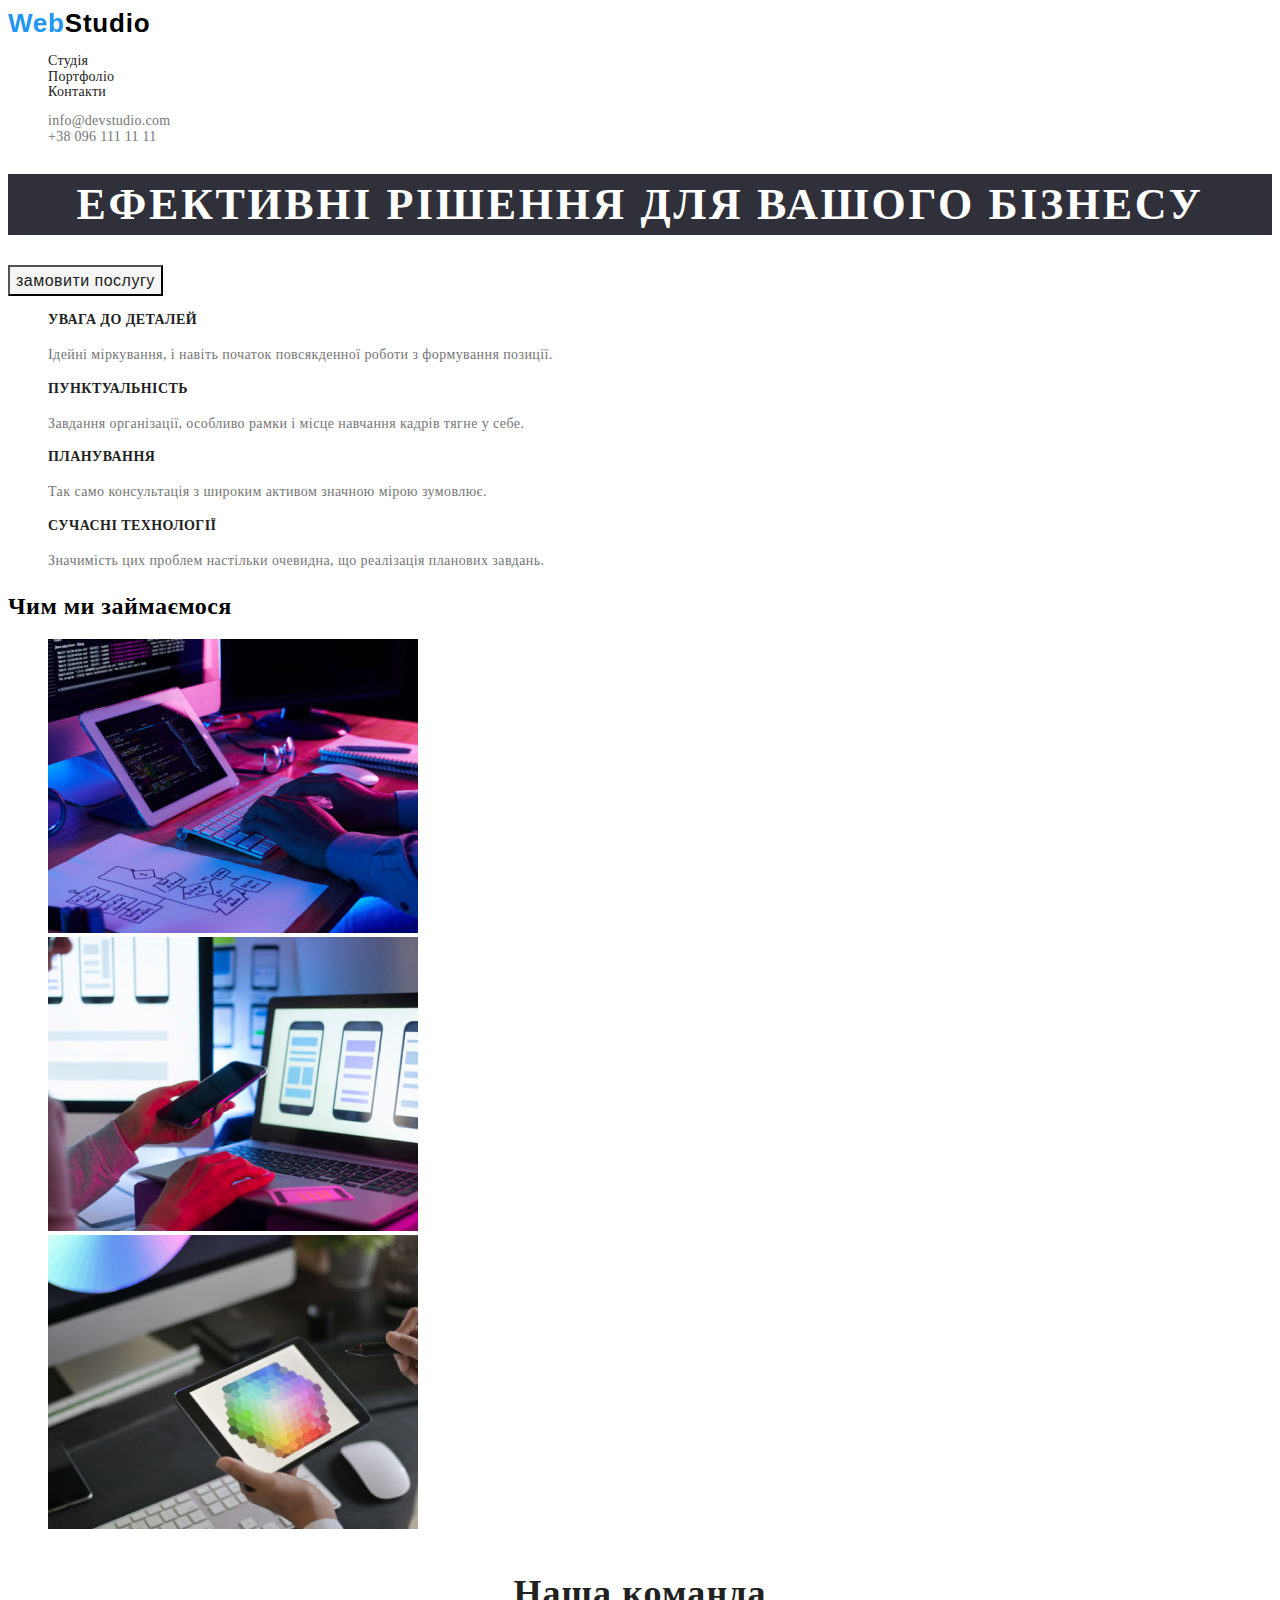
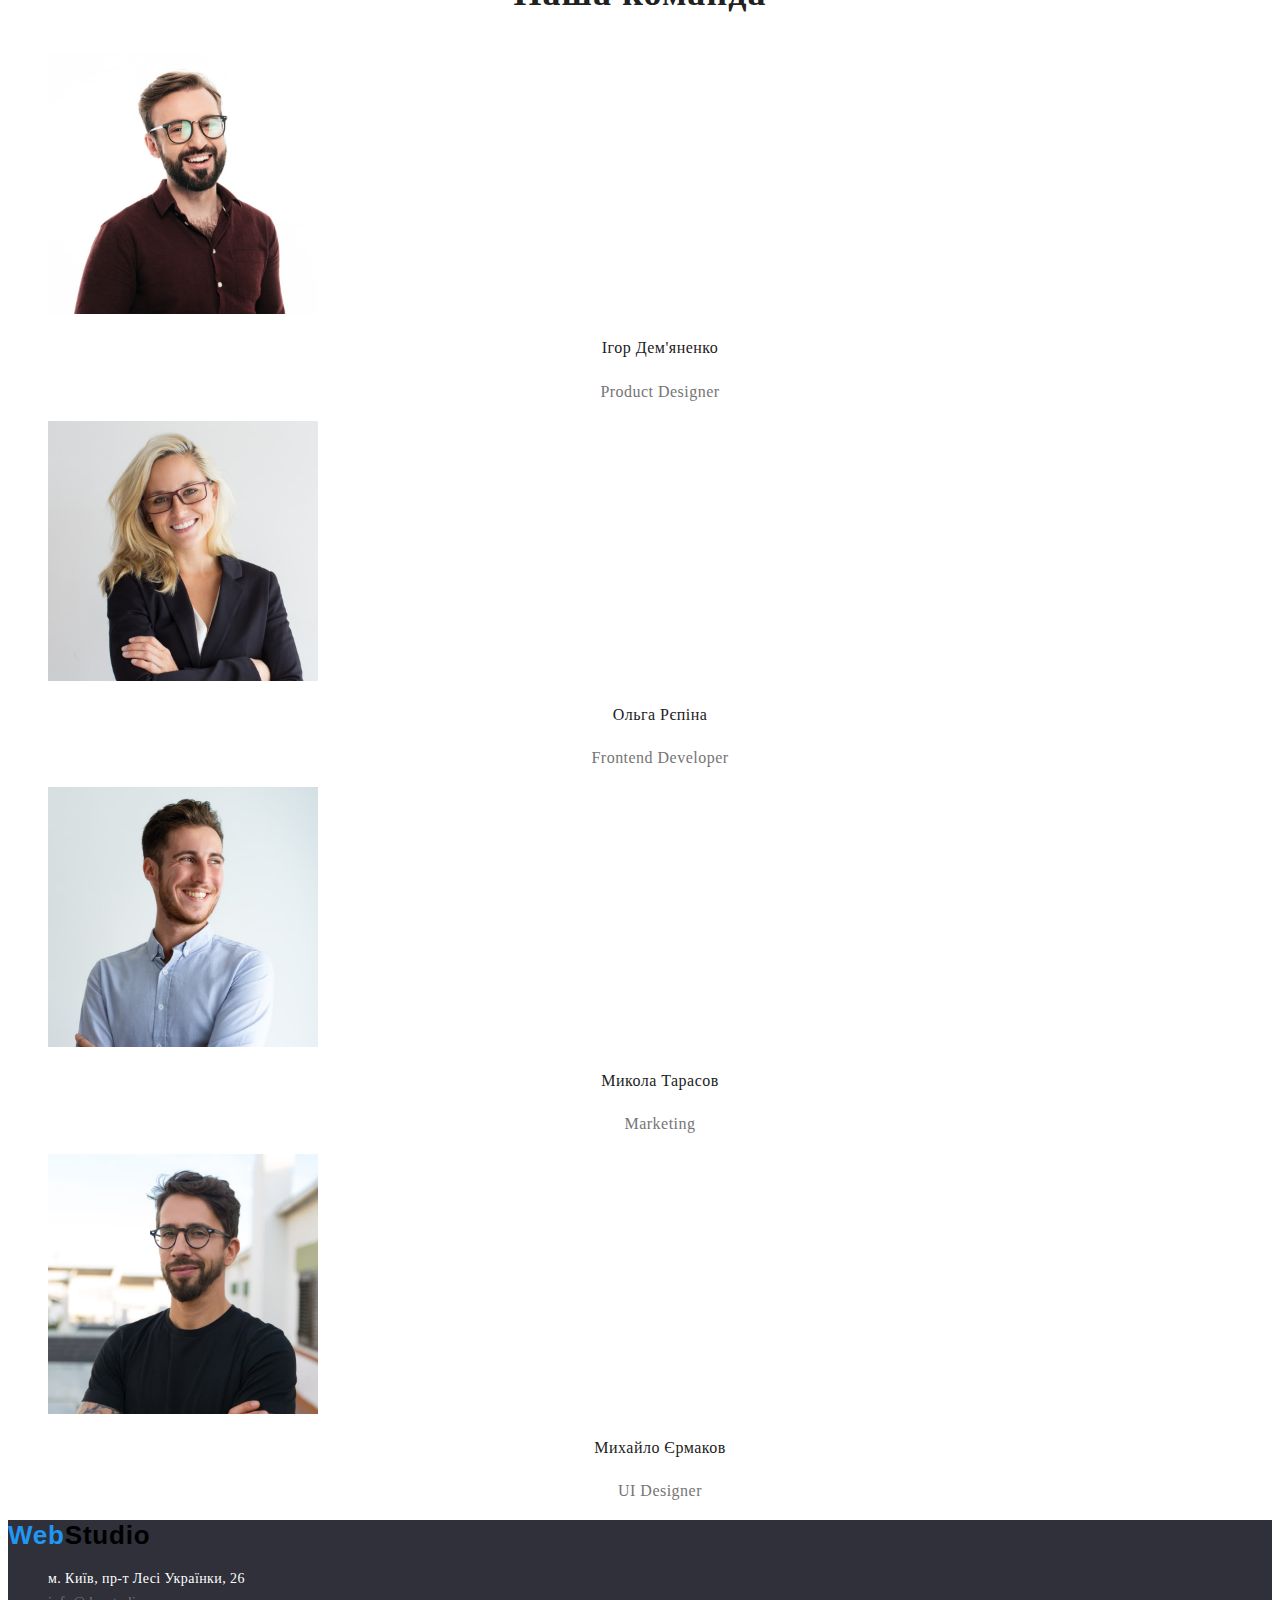
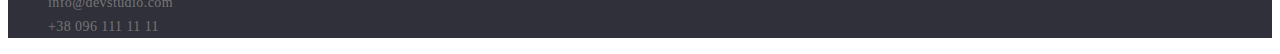
==== index.html @ d7d85f93 "Initial commit" ====
<!DOCTYPE html>
<html lang="uk">
<head>
    <meta charset="UTF-8">
    <meta http-equiv="X-UA-Compatible" content="IE=edge">
    <meta name="viewport" content="width=device-width, initial-scale=1.0">
    <title>WebStudio</title>
    <!-- GoogleFonts -->
    <link href="./https://fonts.googleapis.com/css2?family=Raleway:wght@700&family=Roboto:ital,wght@0,400;0,500;0,700;1,400&display=swap" rel="stylesheet">
    <!-- CSS -->
    <link rel="stylesheet" href="./css/Styles.css">
</head>
<body>
    <header>
        <a class="logo-web" href="#">Web<span class="logo-studio">Studio</span></a>
        <nav>
            <ul class="links">
                <li>
                    <a class="link-studio" href="./index.html">Студія</a>
                </li>
                <li>
                    <a class="link-portfolio" href="./portfolio.html">Портфоліо</a>
                </li>
                <li>
                    <a class="link-contacts" href="#">Контакти</a>
                </li>
            </ul>
        </nav>
        <!-- mail and telephone number -->
        <section >
            <h2 hidden>контакти</h2>
            <ul class="contacts">
                <li>
                    <a class="contacts-mail" href="mailto:info@devstudio.com">info@devstudio.com</a>
                </li>
                <li>
                    <a class="contacts-tel" href="tel:+380961111111">+38 096 111 11 11</a>
                </li>
            </ul>
        </section>
    </header>
    <main>
<section>
    <h1 class="hero-slogan">
        Ефективні рішення для вашого бізнесу
    </h1>
    <button class="button pointer" type="button">замовити послугу</button>
</section>
<!-- our advantages -->
<section>
<ul class="advantages">
    <li>
        <h3 class="headers">УВАГА ДО ДЕТАЛЕЙ</h3>
        <p class="text"  >Ідейні міркування, і навіть початок повсякденної роботи з формування позиції.</p>
    </li>
    <li>
        <h3 class="headers">ПУНКТУАЛЬНІСТЬ</h3>
        <p class="text" >Завдання організації, особливо рамки і місце навчання кадрів тягне у себе.</p>
    </li>
    <li>
        <h3 class="headers">ПЛАНУВАННЯ</h3>
        <p class="text" >Так само консультація з широким активом значною мірою зумовлює.</p>
    </li>
    <li>
        <h3 class="headers">СУЧАСНІ ТЕХНОЛОГІЇ</h3>
        <p class="text" >Значимість цих проблем настільки очевидна, що реалізація планових завдань.</p>
    </li>
</ul>
</section>
<!-- What do we do -->
<section>
    <h2>Чим ми займаємося</h2>
    <ul class="our-works">
        <li><img src="./images/box_1.jpg" alt="приклади робот" width="370" height="294"></li> 
        <li><img src="./images/box_2.jpg" alt="приклади робот" width="370" height="294"></li> 
        <li><img src="./images/box_3.jpg" alt="приклади робот" width="370" height="294"></li> 
    </ul>
</section>
<section>
    <h2 class="team">Наша команда</h2>
    <ul class="team-members">
        <li>
            <img src="./images/img1_(1).jpg" alt="працівник" width="270" height="260"> 
    <h3 class="members">Ігор Дем'яненко</h3>  
    <p class="possition">Product Designer</p>
        </li>
    <li>
        <img src="./images/img2_(1).jpg" alt="працівник" width="270" height="260">   
    <h3 class="members">Ольга Рєпіна</h3>
    <p class="possition">Frontend Developer</p>
    </li>
    <li>
        <img src="./images/img3_(1).jpg" alt="працівник" width="270" height="260"> 
    <h3 class="members">Микола Тарасов</h3>  
    <p class="possition">Marketing</p>
    </li>
    <li>
        <img src="./images/img4_(1).jpg" alt="працівник" width="270" height="260">  
    <h3 class="members">Михайло Єрмаков</h3> 
    <p class="possition">UI Designer</p>
    </li></ul>
</section>
    </main>
    <footer class="backgrounf-color">
        <a class="logo-web" href="#">Web<span class="logo-studio">Studio</span></a>
        <address>
            <ul class="advantages">
               <li><a class="adress" href="#">м. Київ, пр-т Лесі Українки, 26</a></li>
               <li><a class="contacts-mail-footer" href="mailto:info@devstudio.com">info@devstudio.com</a></li>
               <li><a class="contacts-tel-footer" href="tel:+380961111111">+38 096 111 11 11</a></li> 
            </ul>  
        </address>
    </footer>
</body>
</html>
---- css/Styles.css ----
:root {
    --main-blue-color: #2196F3; 
    --main-black-color: #212121;
    --secondary-text-color: #757575; 
    --main-font-color: #FFFFFF;
    --secondary-font-color: #F5F4FA;
}
body {
    font-family: 'Roboto' 'Raleway' 'Gill Sans', 'Gill Sans MT', Calibri, 'Trebuchet MS', sans-serif;
    font-style: normal;
    font-weight: 400;
    letter-spacing: 0.03em;
    color: var(#757575);

}
/* header */
/* logo */
.logo-web {
    font-family: 'Raleway', sans-serif;
    font-weight: 700; 
    font-size: 26px;
    line-height: 1.2;
    letter-spacing: 0.03em;
    text-decoration-line: none;
    color: var(--main-blue-color)
}
.logo-studio {
    color: #000000;
}
/* header-nav */
.links  {
    font-weight: 500;
    font-size: 14px;
    line-height: 1.1;
    letter-spacing: 0.02em;
list-style-type: none;
;
}

.link-studio,
.link-portfolio,
.link-contacts {
    text-decoration: none;
    color: var(--main-black-color);
    font-weight: 500;
    font-size: 14px;
    line-height: 1.1;
    letter-spacing: 0.02em;
}

.link-studio:hover,
.link-portfolio:hover,
.link-contacts:hover {
    color: var(--main-blue-color);
}

.link-studio:focus,
.link-portfolio:focus,
.link-contacts:focus {
    color: var(--main-blue-color);
}
/* contacts */
.contacts {
    font-weight: 500;
    font-size: 14px;
    line-height: 1.1;
    letter-spacing: 0.02em;
    list-style-type: none;
    }

.contacts-mail,
.contacts-tel {
    color: var(--secondary-text-color);
    text-decoration: none;
}
.contacts-mail:hover,
.contacts-tel:hover {
    color: var(--main-blue-color);
}
.contacts-mail:focus,
.contacts-tel:focus {
    color: #2196F3;
}
/* hero */
.hero-slogan {
    font-weight: 900;
font-size: 44px;
line-height: 1.4;
text-align: center;
letter-spacing: 0.06em;
text-transform: uppercase;
color: #FFFFFF;
background-color: #2F303A;
}

.button {
    color: var(--main-font-color);
    background-color: #2196F3;
font-weight: 700;
font-size: 16px;
line-height: 1.9;
}
.pointer {
    cursor: pointer;
}

.button:hover {
    color: var(--main-font-color);
    background-color: grey;
}

.button:focus {
    color: var(--main-font-color);
    background-color: grey;
}

/* <!-- our advantages --> */
.advantages {
    list-style-type: none;
}

.headers {
    font-weight: 700;
font-size: 14px;
line-height: 1.2;
letter-spacing: 0.03em;
text-transform: uppercase;
color: #212121;
}

.text {
font-size: 14px;
line-height: 1.7;
letter-spacing: 0.03em;
color: var(--secondary-text-color)
}

.our-works {
    list-style-type: none;  
}

.team {
    font-weight: 700;
font-size: 36px;
line-height: 1.7;
text-align: center;
letter-spacing: 0.03em;

color: #212121;
}

.team-members {
    list-style-type: none; 
}
.members {
    font-weight: 500;
font-size: 16px;
line-height: 1.7;
text-align: center;
letter-spacing: 0.03em;
color: #212121;
}
.possition {
font-size: 16px;
line-height: 1.7;
text-align: center;
letter-spacing: 0.03em;
color: #757575;
}
/* footer */
.backgrounf-color {
    background-color: #2F303A;
}
.adress-info {
    list-style-type: none;   
}
.adress {
    font-style:normal;
    font-size: 14px;
    line-height: 1.7;
    letter-spacing: 0.03em;
    color: #FFFFFF;
    text-decoration: none;
}
.contacts-mail-footer,
.contacts-tel-footer {
    font-style:normal;
    font-size: 14px;
    line-height: 1.7;
    letter-spacing: 0.03em;
    color: #757575;
    text-decoration: none;
}
/* buttons */
.main-nav-filter {
    list-style-type: none;
    color: #212121;  
    font-weight: 500;
font-size: 16px;
line-height: 1.6;
text-align: center;
letter-spacing: 0.03em;
}
.button {
    color: #212121;  
    background-color: #F5F5F5;
    font-weight: 500;
    font-size: 16px;
    line-height: 1.6;
    text-align: center;
    letter-spacing: 0.03em;
}
.button:hover {
    color: var(--main-font-color);
    background-color: #2196F3;
}
.button:focus {
    color: var(--main-font-color);
    background-color: #2196F3   
}

/* Our web-sides */
.our-web {
    list-style-type: none;
}
.header-portofolio {
font-weight: 700;
font-size: 18px;
line-height: 2;
letter-spacing: 0.06em;
color: #212121;
}
.text-portfolio {
font-size: 16px;
line-height: 1.9;
letter-spacing: 0.03em;
color: #757575;
}
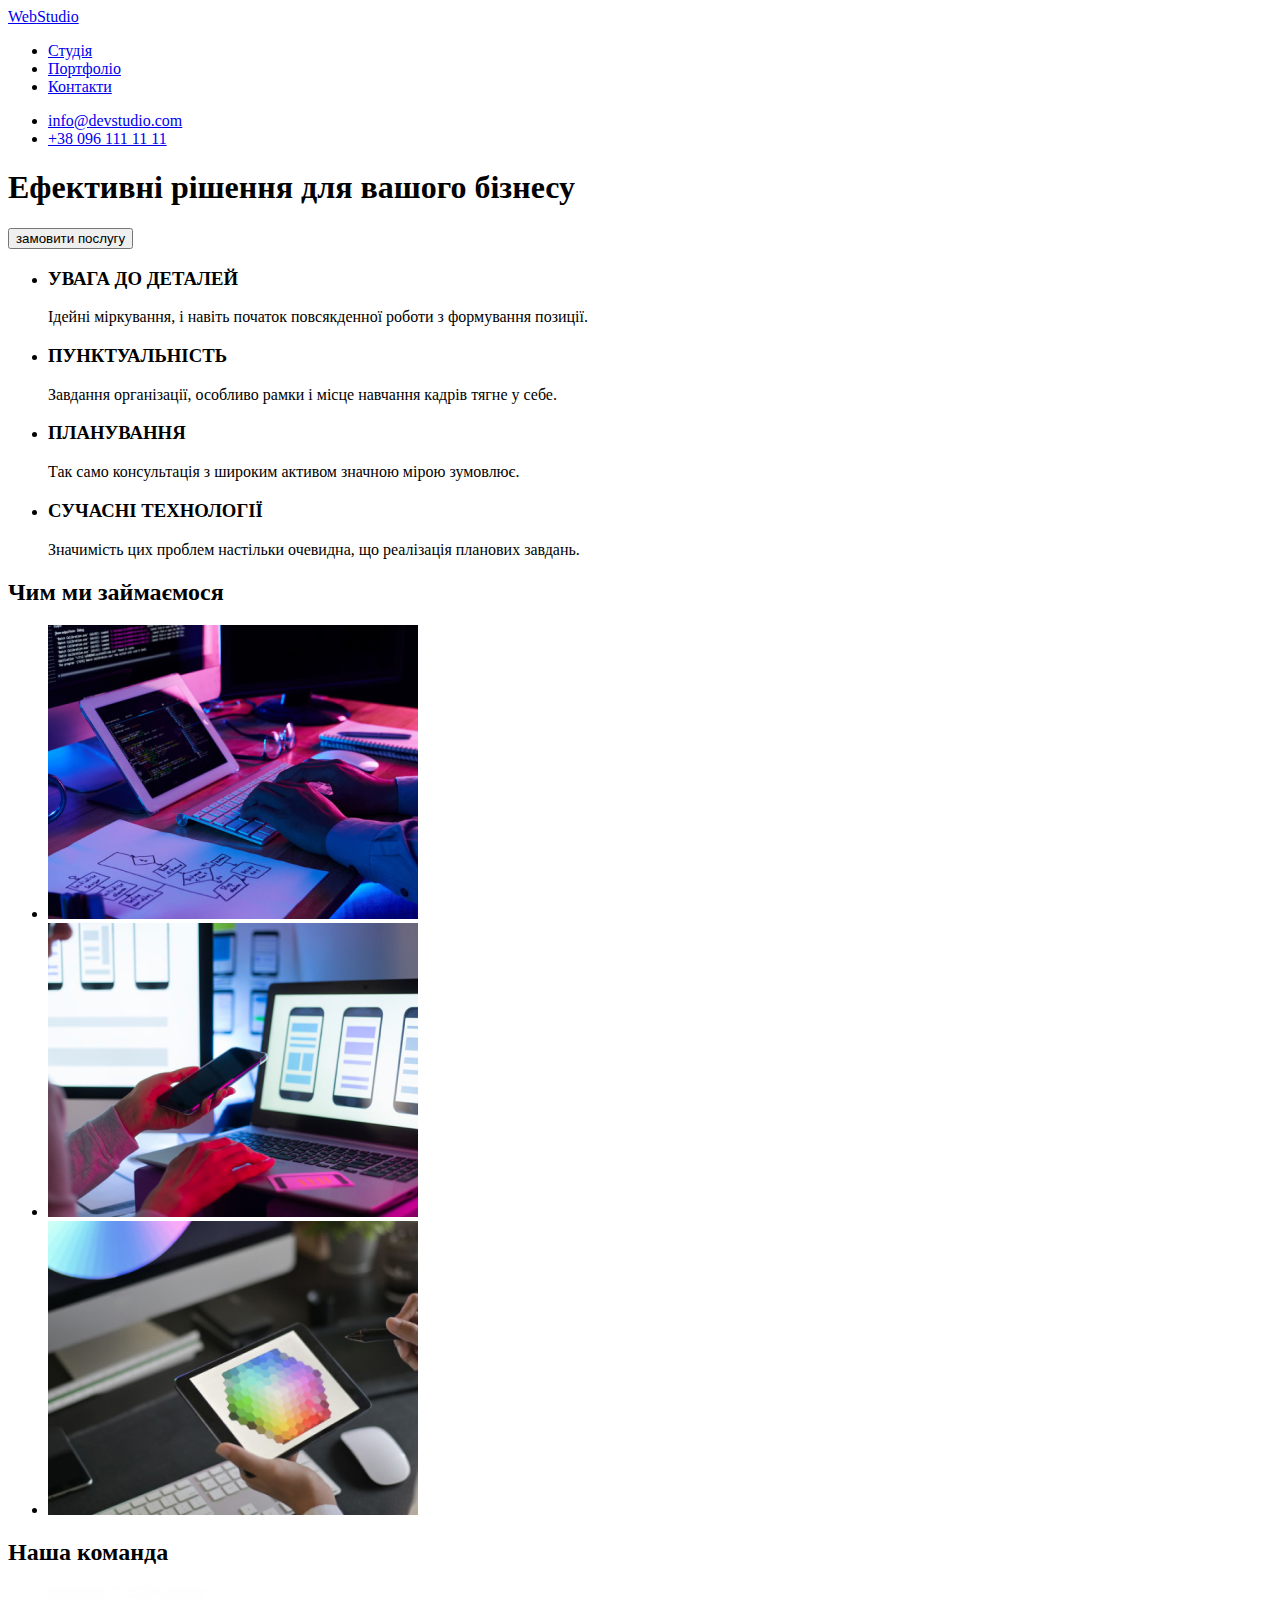
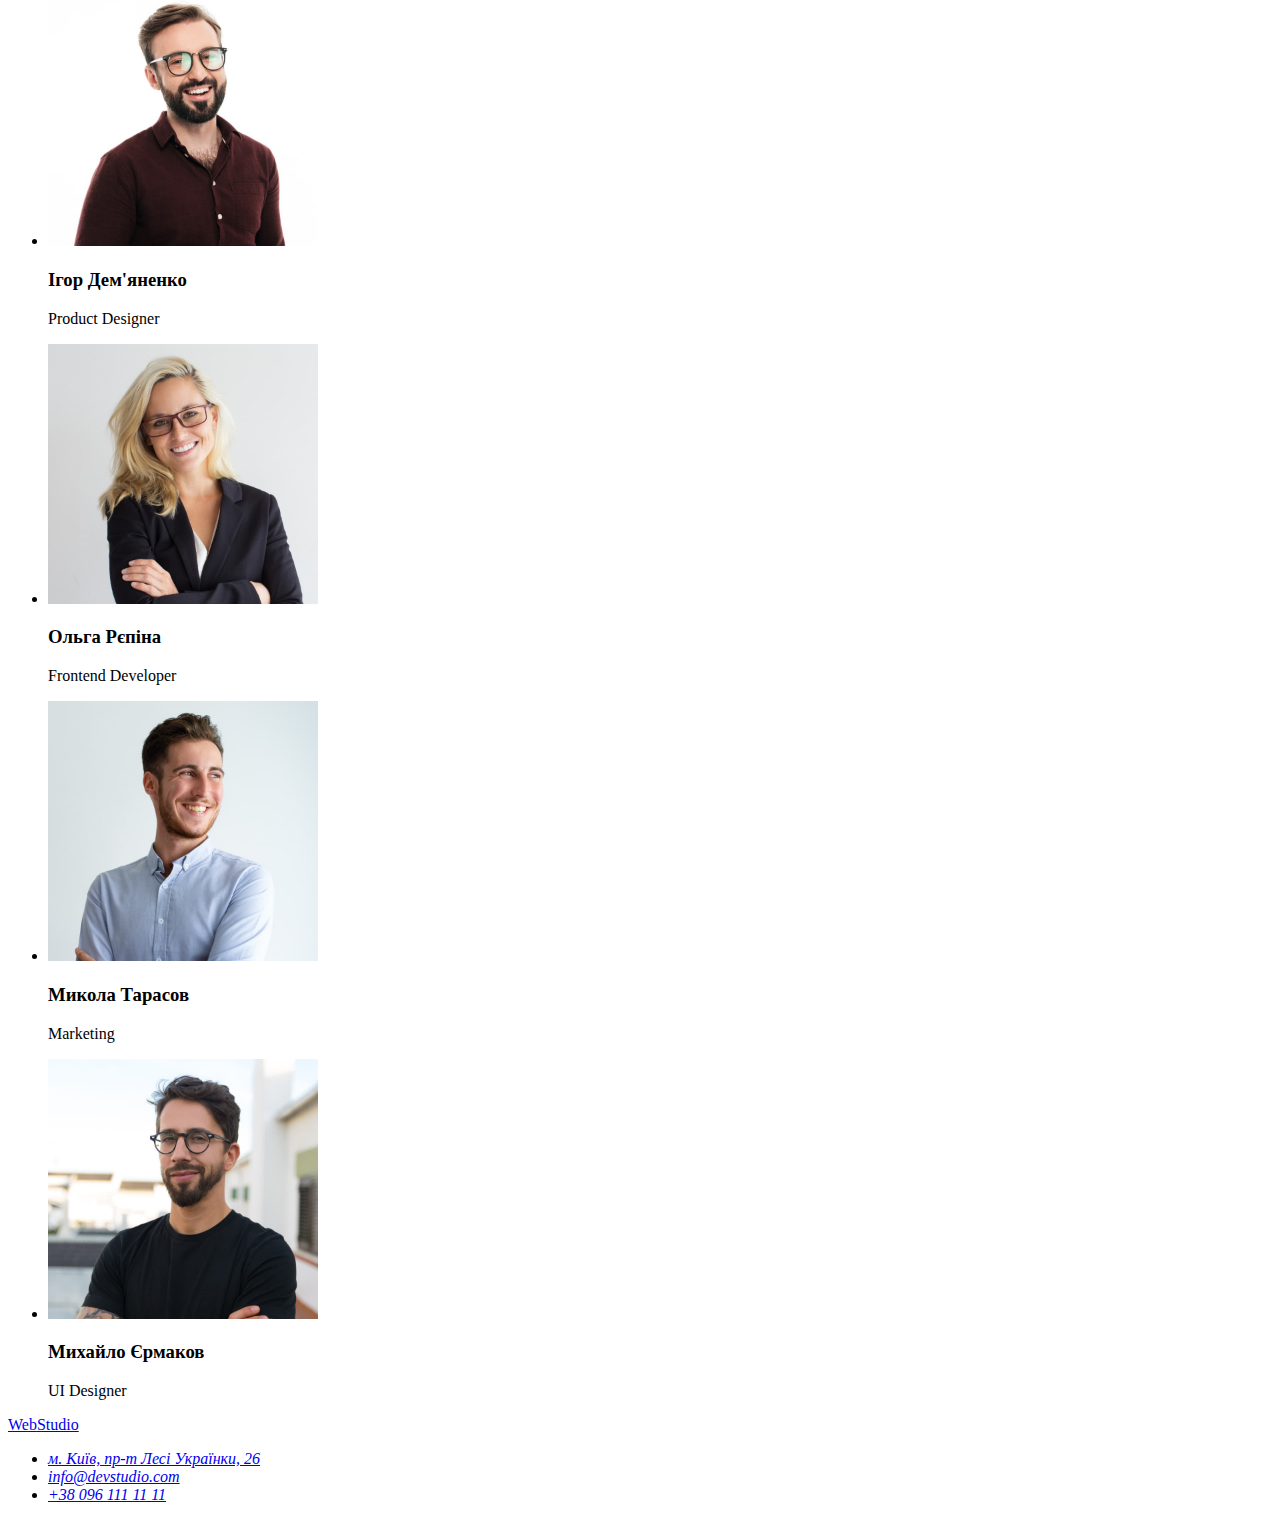
==== commit 65fe94db: "Hw check" ====
--- a/index.html
+++ b/index.html
@@ -1,115 +1,135 @@
 <!DOCTYPE html>
 <html lang="uk">
-<head>
-    <meta charset="UTF-8">
-    <meta http-equiv="X-UA-Compatible" content="IE=edge">
-    <meta name="viewport" content="width=device-width, initial-scale=1.0">
+  <head>
+    <meta charset="UTF-8" />
+    <meta http-equiv="X-UA-Compatible" content="IE=edge" />
+    <meta name="viewport" content="width=device-width, initial-scale=1.0" />
     <title>WebStudio</title>
     <!-- GoogleFonts -->
-    <link href="./https://fonts.googleapis.com/css2?family=Raleway:wght@700&family=Roboto:ital,wght@0,400;0,500;0,700;1,400&display=swap" rel="stylesheet">
+    <link
+      href="./https://fonts.googleapis.com/css2?family=Raleway:wght@700&family=Roboto:ital,wght@0,400;0,500;0,700;1,400&display=swap"
+      rel="stylesheet"
+    />
     <!-- CSS -->
-    <link rel="stylesheet" href="./css/Styles.css">
-</head>
-<body>
+    <link rel="stylesheet" href="./css/styles.css" />
+  </head>
+  <body>
     <header>
-        <a class="logo-web" href="#">Web<span class="logo-studio">Studio</span></a>
-        <nav>
-            <ul class="links">
-                <li>
-                    <a class="link-studio" href="./index.html">Студія</a>
-                </li>
-                <li>
-                    <a class="link-portfolio" href="./portfolio.html">Портфоліо</a>
-                </li>
-                <li>
-                    <a class="link-contacts" href="#">Контакти</a>
-                </li>
-            </ul>
-        </nav>
-        <!-- mail and telephone number -->
-        <section >
-            <h2 hidden>контакти</h2>
-            <ul class="contacts">
-                <li>
-                    <a class="contacts-mail" href="mailto:info@devstudio.com">info@devstudio.com</a>
-                </li>
-                <li>
-                    <a class="contacts-tel" href="tel:+380961111111">+38 096 111 11 11</a>
-                </li>
-            </ul>
-        </section>
+      <a class="logo-web" href="#">Web<span class="logo-studio">Studio</span></a>
+      <nav>
+        <ul class="links">
+          <li>
+            <a class="link-studio" href="./index.html">Студія</a>
+          </li>
+          <li>
+            <a class="link-portfolio" href="./portfolio.html">Портфоліо</a>
+          </li>
+          <li>
+            <a class="link-contacts" href="#">Контакти</a>
+          </li>
+        </ul>
+      </nav>
+      <!-- mail and telephone number -->
+      <section>
+        <h2 hidden>контакти</h2>
+        <ul class="contacts">
+          <li>
+            <a class="contacts-mail" href="mailto:info@devstudio.com">info@devstudio.com</a>
+          </li>
+          <li>
+            <a class="contacts-tel" href="tel:+380961111111">+38 096 111 11 11</a>
+          </li>
+        </ul>
+      </section>
     </header>
     <main>
-<section>
-    <h1 class="hero-slogan">
-        Ефективні рішення для вашого бізнесу
-    </h1>
-    <button class="button pointer" type="button">замовити послугу</button>
-</section>
-<!-- our advantages -->
-<section>
-<ul class="advantages">
-    <li>
-        <h3 class="headers">УВАГА ДО ДЕТАЛЕЙ</h3>
-        <p class="text"  >Ідейні міркування, і навіть початок повсякденної роботи з формування позиції.</p>
-    </li>
-    <li>
-        <h3 class="headers">ПУНКТУАЛЬНІСТЬ</h3>
-        <p class="text" >Завдання організації, особливо рамки і місце навчання кадрів тягне у себе.</p>
-    </li>
-    <li>
-        <h3 class="headers">ПЛАНУВАННЯ</h3>
-        <p class="text" >Так само консультація з широким активом значною мірою зумовлює.</p>
-    </li>
-    <li>
-        <h3 class="headers">СУЧАСНІ ТЕХНОЛОГІЇ</h3>
-        <p class="text" >Значимість цих проблем настільки очевидна, що реалізація планових завдань.</p>
-    </li>
-</ul>
-</section>
-<!-- What do we do -->
-<section>
-    <h2>Чим ми займаємося</h2>
-    <ul class="our-works">
-        <li><img src="./images/box_1.jpg" alt="приклади робот" width="370" height="294"></li> 
-        <li><img src="./images/box_2.jpg" alt="приклади робот" width="370" height="294"></li> 
-        <li><img src="./images/box_3.jpg" alt="приклади робот" width="370" height="294"></li> 
-    </ul>
-</section>
-<section>
-    <h2 class="team">Наша команда</h2>
-    <ul class="team-members">
-        <li>
-            <img src="./images/img1_(1).jpg" alt="працівник" width="270" height="260"> 
-    <h3 class="members">Ігор Дем'яненко</h3>  
-    <p class="possition">Product Designer</p>
-        </li>
-    <li>
-        <img src="./images/img2_(1).jpg" alt="працівник" width="270" height="260">   
-    <h3 class="members">Ольга Рєпіна</h3>
-    <p class="possition">Frontend Developer</p>
-    </li>
-    <li>
-        <img src="./images/img3_(1).jpg" alt="працівник" width="270" height="260"> 
-    <h3 class="members">Микола Тарасов</h3>  
-    <p class="possition">Marketing</p>
-    </li>
-    <li>
-        <img src="./images/img4_(1).jpg" alt="працівник" width="270" height="260">  
-    <h3 class="members">Михайло Єрмаков</h3> 
-    <p class="possition">UI Designer</p>
-    </li></ul>
-</section>
+      <section>
+        <h1 class="hero-slogan">Ефективні рішення для вашого бізнесу</h1>
+        <button class="button pointer" type="button">замовити послугу</button>
+      </section>
+      <!-- our advantages -->
+      <section>
+        <ul class="advantages">
+          <li>
+            <h3 class="headers">УВАГА ДО ДЕТАЛЕЙ</h3>
+            <p class="text">
+              Ідейні міркування, і навіть початок повсякденної роботи з формування позиції.
+            </p>
+          </li>
+          <li>
+            <h3 class="headers">ПУНКТУАЛЬНІСТЬ</h3>
+            <p class="text">
+              Завдання організації, особливо рамки і місце навчання кадрів тягне у себе.
+            </p>
+          </li>
+          <li>
+            <h3 class="headers">ПЛАНУВАННЯ</h3>
+            <p class="text">Так само консультація з широким активом значною мірою зумовлює.</p>
+          </li>
+          <li>
+            <h3 class="headers">СУЧАСНІ ТЕХНОЛОГІЇ</h3>
+            <p class="text">
+              Значимість цих проблем настільки очевидна, що реалізація планових завдань.
+            </p>
+          </li>
+        </ul>
+      </section>
+      <!-- What do we do -->
+      <section>
+        <h2>Чим ми займаємося</h2>
+        <ul class="our-works">
+          <li>
+            <img src="./images/box_1.jpg" alt="приклади робот" width="370" height="294" />
+          </li>
+          <li>
+            <img src="./images/box_2.jpg" alt="приклади робот" width="370" height="294" />
+          </li>
+          <li>
+            <img src="./images/box_3.jpg" alt="приклади робот" width="370" height="294" />
+          </li>
+        </ul>
+      </section>
+      <section>
+        <h2 class="team">Наша команда</h2>
+        <ul class="team-members">
+          <li>
+            <img src="./images/img1_(1).jpg" alt="працівник" width="270" height="260" />
+            <h3 class="members">Ігор Дем'яненко</h3>
+            <p class="possition">Product Designer</p>
+          </li>
+          <li>
+            <img src="./images/img2_(1).jpg" alt="працівник" width="270" height="260" />
+            <h3 class="members">Ольга Рєпіна</h3>
+            <p class="possition">Frontend Developer</p>
+          </li>
+          <li>
+            <img src="./images/img3_(1).jpg" alt="працівник" width="270" height="260" />
+            <h3 class="members">Микола Тарасов</h3>
+            <p class="possition">Marketing</p>
+          </li>
+          <li>
+            <img src="./images/img4_(1).jpg" alt="працівник" width="270" height="260" />
+            <h3 class="members">Михайло Єрмаков</h3>
+            <p class="possition">UI Designer</p>
+          </li>
+        </ul>
+      </section>
     </main>
     <footer class="backgrounf-color">
-        <a class="logo-web" href="#">Web<span class="logo-studio">Studio</span></a>
-        <address>
-            <ul class="advantages">
-               <li><a class="adress" href="#">м. Київ, пр-т Лесі Українки, 26</a></li>
-               <li><a class="contacts-mail-footer" href="mailto:info@devstudio.com">info@devstudio.com</a></li>
-               <li><a class="contacts-tel-footer" href="tel:+380961111111">+38 096 111 11 11</a></li> 
-            </ul>  
-        </address>
+      <a class="logo-web" href="#">Web<span class="logo-studio">Studio</span></a>
+      <address>
+        <ul class="advantages">
+          <li>
+            <a class="adress" href="#">м. Київ, пр-т Лесі Українки, 26</a>
+          </li>
+          <li>
+            <a class="contacts-mail-footer" href="mailto:info@devstudio.com">info@devstudio.com</a>
+          </li>
+          <li>
+            <a class="contacts-tel-footer" href="tel:+380961111111">+38 096 111 11 11</a>
+          </li>
+        </ul>
+      </address>
     </footer>
-</body>
-</html>+  </body>
+</html>
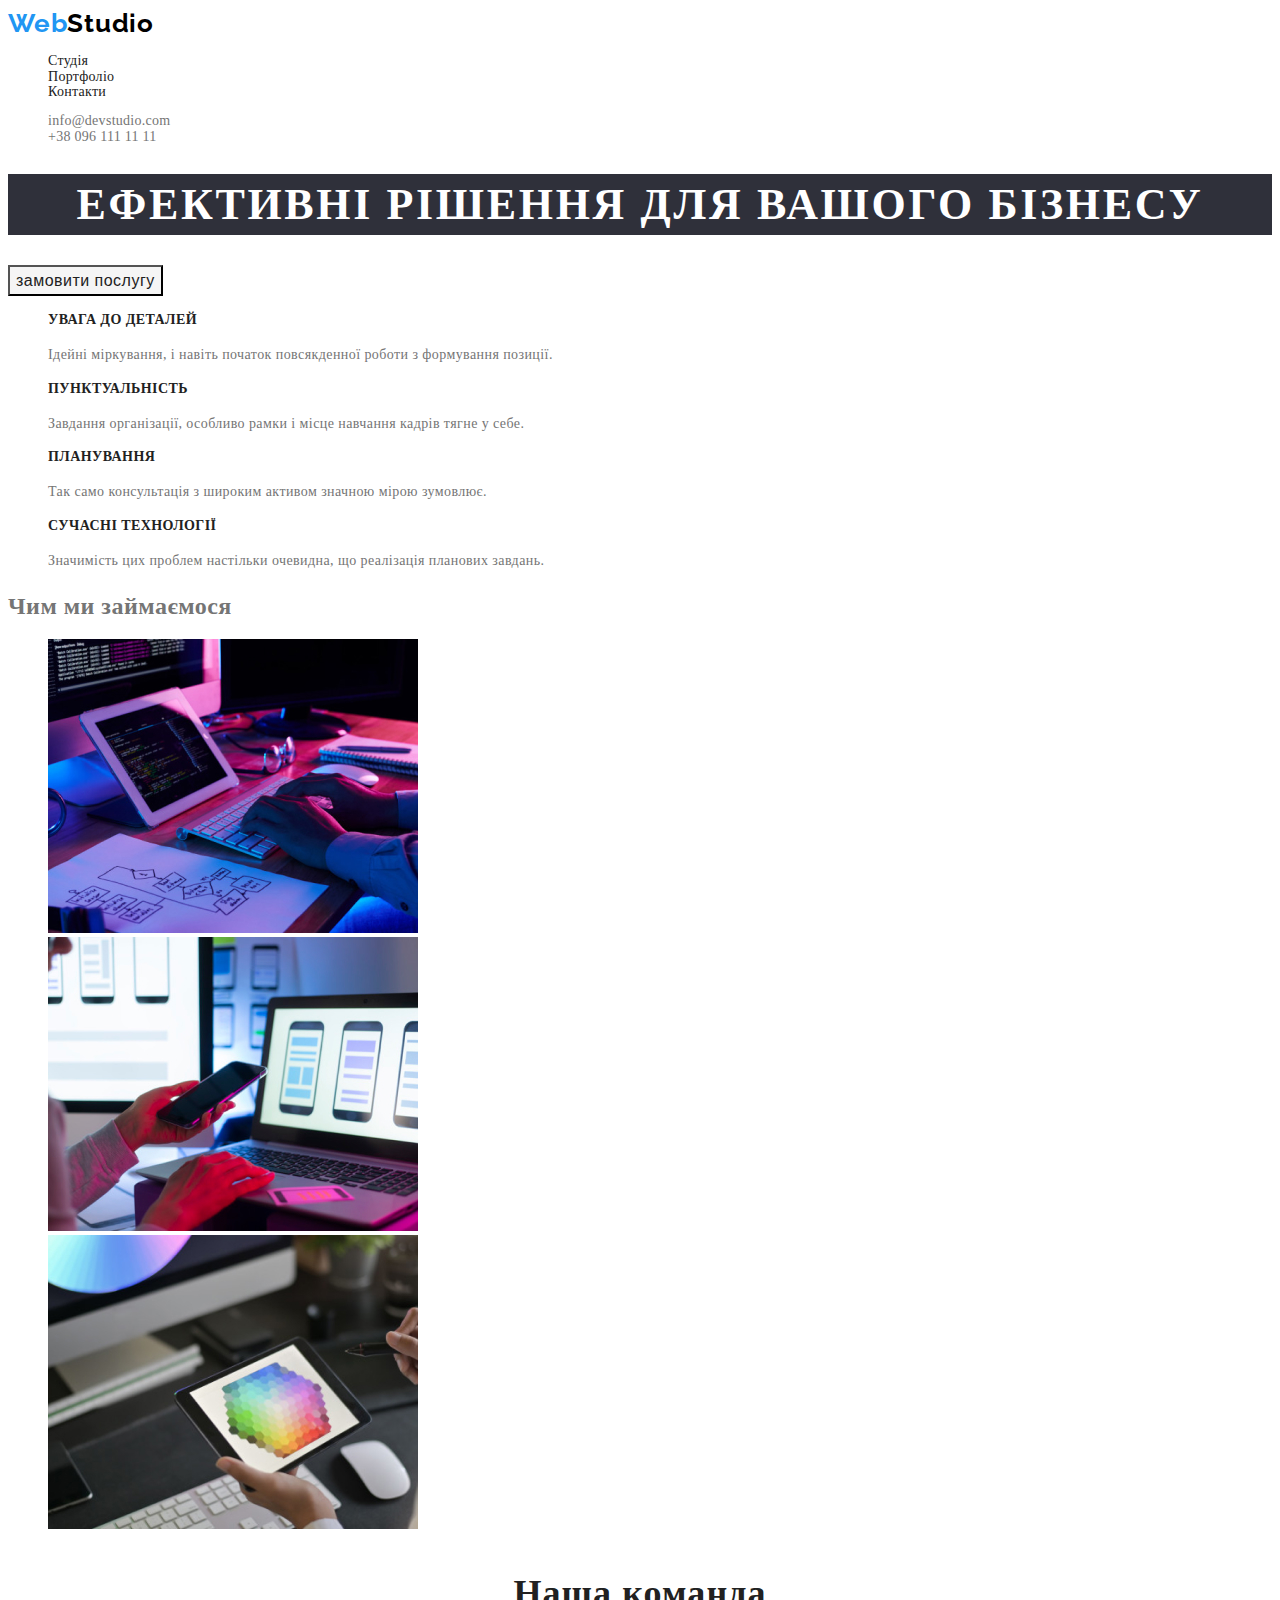
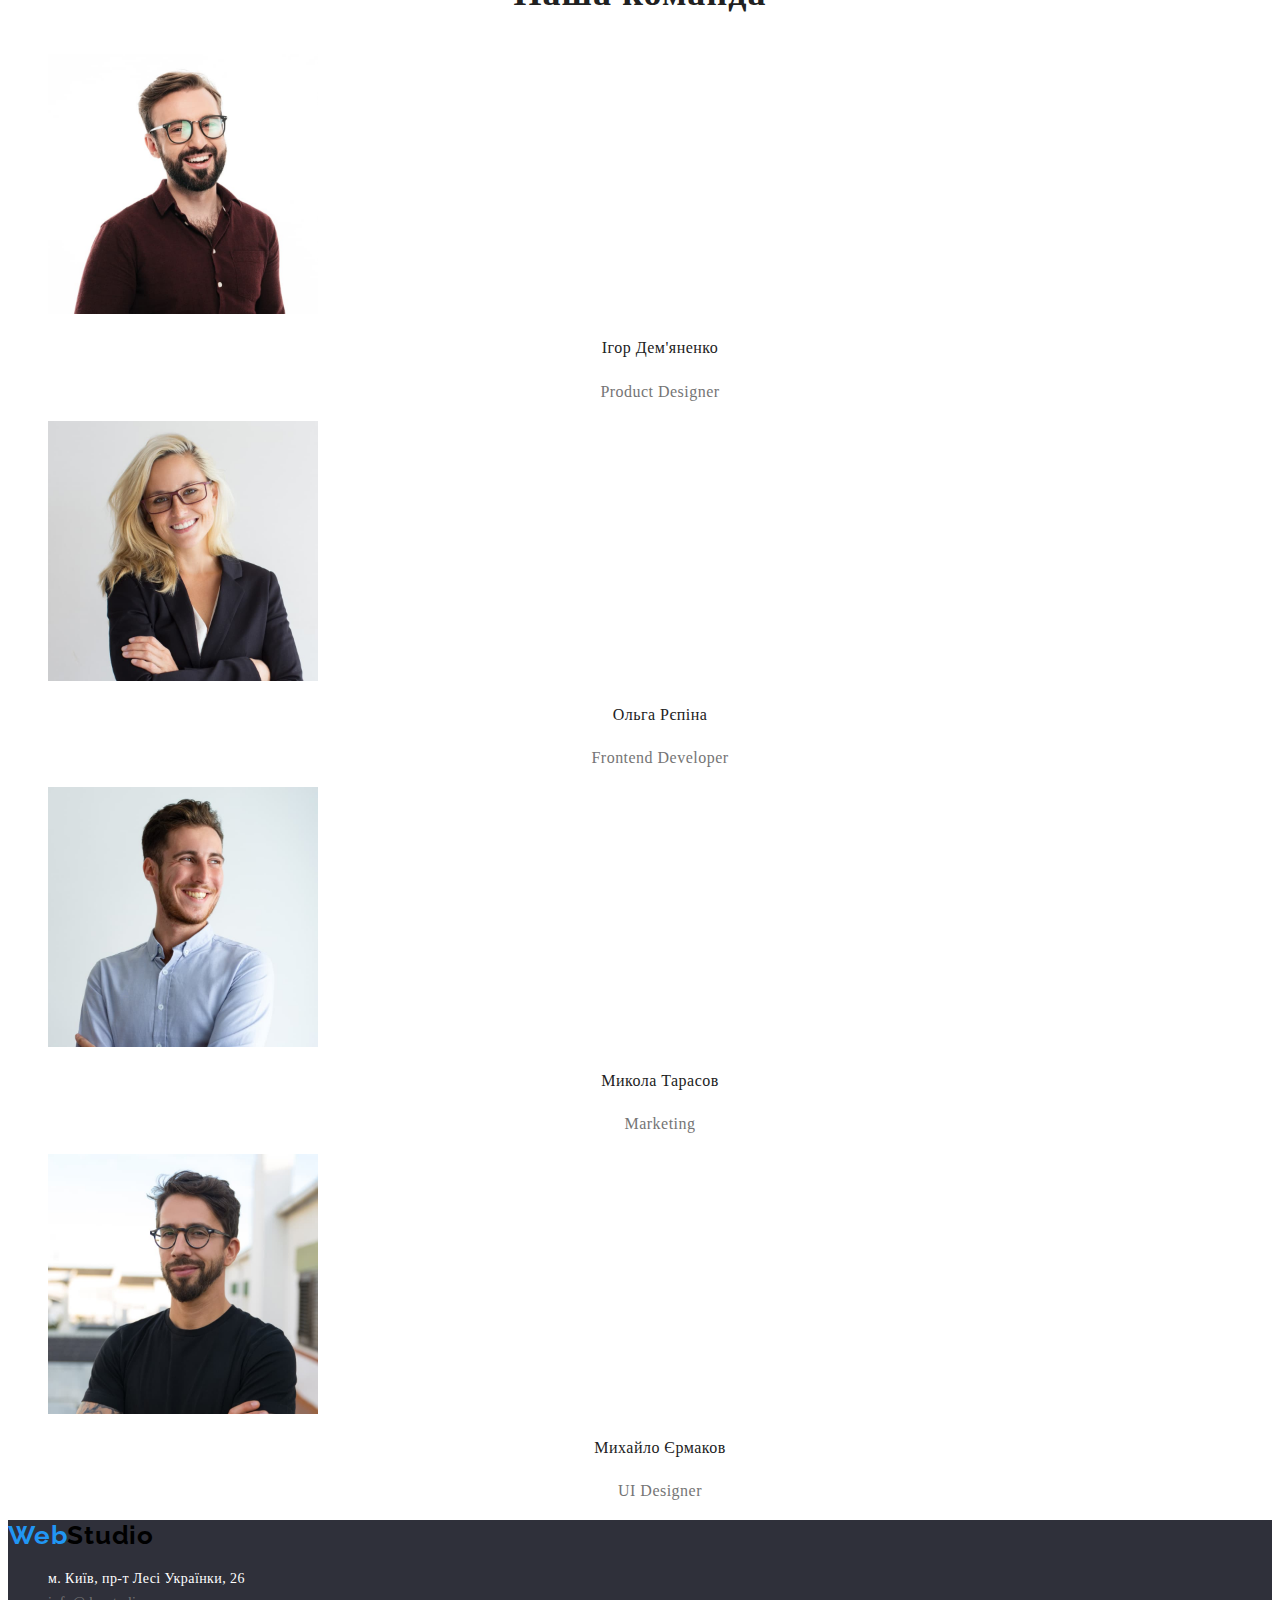
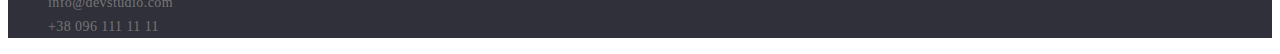
==== commit a67b7d85: "google fonts link changed" ====
--- a/index.html
+++ b/index.html
@@ -6,12 +6,10 @@
     <meta name="viewport" content="width=device-width, initial-scale=1.0" />
     <title>WebStudio</title>
     <!-- GoogleFonts -->
-    <link
-      href="./https://fonts.googleapis.com/css2?family=Raleway:wght@700&family=Roboto:ital,wght@0,400;0,500;0,700;1,400&display=swap"
-      rel="stylesheet"
-    />
+    <link href="https://fonts.googleapis.com/css2?family=Raleway:wght@700&family=Roboto:wght@400;500;700;900&display=swap"
+      rel="stylesheet" />
     <!-- CSS -->
-    <link rel="stylesheet" href="./css/styles.css" />
+    <link rel="stylesheet" href="./css/styles.css">
   </head>
   <body>
     <header>
--- a/css/styles.css
+++ b/css/styles.css
@@ -0,0 +1,249 @@
+:root {
+  --main-blue-color: #2196f3;
+  --main-black-color: #212121;
+  --secondary-text-color: #757575;
+  --main-font-color: #ffffff;
+  --secondary-font-color: #f5f4fa;
+}
+body {
+  font-family: 'Roboto' 'Raleway' 'Gill Sans', 'Gill Sans MT', Calibri, 'Trebuchet MS', sans-serif;
+  font-style: normal;
+  font-weight: 400;
+  letter-spacing: 0.03em;
+  color: var(--secondary-text-color);
+}
+/* header */
+/* logo */
+.logo-web {
+  font-family: 'Raleway', sans-serif;
+  font-weight: 700;
+  font-size: 26px;
+  line-height: 1.2;
+  letter-spacing: 0.03em;
+  text-decoration-line: none;
+  color: var(--main-blue-color);
+}
+.logo-studio {
+  color: #000000;
+}
+/* header-nav */
+.links {
+  font-weight: 500;
+  font-size: 14px;
+  line-height: 1.1;
+  letter-spacing: 0.02em;
+  list-style-type: none;
+}
+
+.link-studio,
+.link-portfolio,
+.link-contacts {
+  text-decoration: none;
+  color: var(--main-black-color);
+  font-weight: 500;
+  font-size: 14px;
+  line-height: 1.1;
+  letter-spacing: 0.02em;
+}
+
+.link-studio:hover,
+.link-portfolio:hover,
+.link-contacts:hover {
+  color: var(--main-blue-color);
+}
+
+.link-studio:focus,
+.link-portfolio:focus,
+.link-contacts:focus {
+  color: var(--main-blue-color);
+}
+/* contacts */
+.contacts {
+  font-weight: 500;
+  font-size: 14px;
+  line-height: 1.1;
+  letter-spacing: 0.02em;
+  list-style-type: none;
+}
+
+.contacts-mail,
+.contacts-tel {
+  color: var(--secondary-text-color);
+  text-decoration: none;
+}
+.contacts-mail:hover,
+.contacts-tel:hover {
+  color: var(--main-blue-color);
+}
+.contacts-mail:focus,
+.contacts-tel:focus {
+  color: #2196f3;
+}
+/* hero */
+.hero-slogan {
+  font-weight: 900;
+  font-size: 44px;
+  line-height: 1.4;
+  text-align: center;
+  letter-spacing: 0.06em;
+  text-transform: uppercase;
+  color: #ffffff;
+  background-color: #2f303a;
+}
+
+.button {
+  color: var(--main-font-color);
+  background-color: #2196f3;
+  font-weight: 700;
+  font-size: 16px;
+  line-height: 1.9;
+}
+.pointer {
+  cursor: pointer;
+}
+
+.button:hover {
+  color: var(--main-font-color);
+  background-color: grey;
+}
+
+.button:focus {
+  color: var(--main-font-color);
+  background-color: grey;
+}
+
+/* <!-- our advantages --> */
+.advantages {
+  list-style-type: none;
+}
+
+.headers {
+  font-weight: 700;
+  font-size: 14px;
+  line-height: 1.2;
+  letter-spacing: 0.03em;
+  text-transform: uppercase;
+  color: #212121;
+}
+
+.text {
+  font-size: 14px;
+  line-height: 1.7;
+  letter-spacing: 0.03em;
+  color: var(--secondary-text-color);
+}
+
+.our-works {
+  list-style-type: none;
+}
+
+.team {
+  font-weight: 700;
+  font-size: 36px;
+  line-height: 1.7;
+  text-align: center;
+  letter-spacing: 0.03em;
+
+  color: #212121;
+}
+
+.team-members {
+  list-style-type: none;
+}
+.members {
+  font-weight: 500;
+  font-size: 16px;
+  line-height: 1.7;
+  text-align: center;
+  letter-spacing: 0.03em;
+  color: #212121;
+}
+.possition {
+  font-size: 16px;
+  line-height: 1.7;
+  text-align: center;
+  letter-spacing: 0.03em;
+  color: #757575;
+}
+/* footer */
+.backgrounf-color {
+  background-color: #2f303a;
+}
+.adress-info {
+  list-style-type: none;
+}
+.adress {
+  font-style: normal;
+  font-size: 14px;
+  line-height: 1.7;
+  letter-spacing: 0.03em;
+  color: #ffffff;
+  text-decoration: none;
+}
+.adress:hover,
+.adress:focus {
+  color: var(--main-blue-color);
+}
+.contacts-mail-footer,
+.contacts-tel-footer {
+  font-style: normal;
+  font-size: 14px;
+  line-height: 1.7;
+  letter-spacing: 0.03em;
+  color: #757575;
+  text-decoration: none;
+}
+.contacts-mail-footer:hover,
+.contacts-tel-footer:hover {
+  color: var(--main-blue-color);
+}
+.contacts-mail-footer:focus,
+.contacts-tel-footer:focus {
+  color: var(--main-blue-color);
+}
+/* buttons */
+.main-nav-filter {
+  list-style-type: none;
+  color: #212121;
+  font-weight: 500;
+  font-size: 16px;
+  line-height: 1.6;
+  text-align: center;
+  letter-spacing: 0.03em;
+}
+.button {
+  color: #212121;
+  background-color: #f5f5f5;
+  font-weight: 500;
+  font-size: 16px;
+  line-height: 1.6;
+  text-align: center;
+  letter-spacing: 0.03em;
+  cursor: pointer;
+}
+.button:hover {
+  color: var(--main-font-color);
+  background-color: #2196f3;
+}
+.button:focus {
+  color: var(--main-font-color);
+  background-color: #2196f3;
+}
+
+/* Our web-sides */
+.our-web {
+  list-style-type: none;
+}
+.header-portofolio {
+  font-weight: 700;
+  font-size: 18px;
+  line-height: 2;
+  letter-spacing: 0.06em;
+  color: #212121;
+}
+.text-portfolio {
+  font-size: 16px;
+  line-height: 1.9;
+  letter-spacing: 0.03em;
+  color: #757575;
+}
